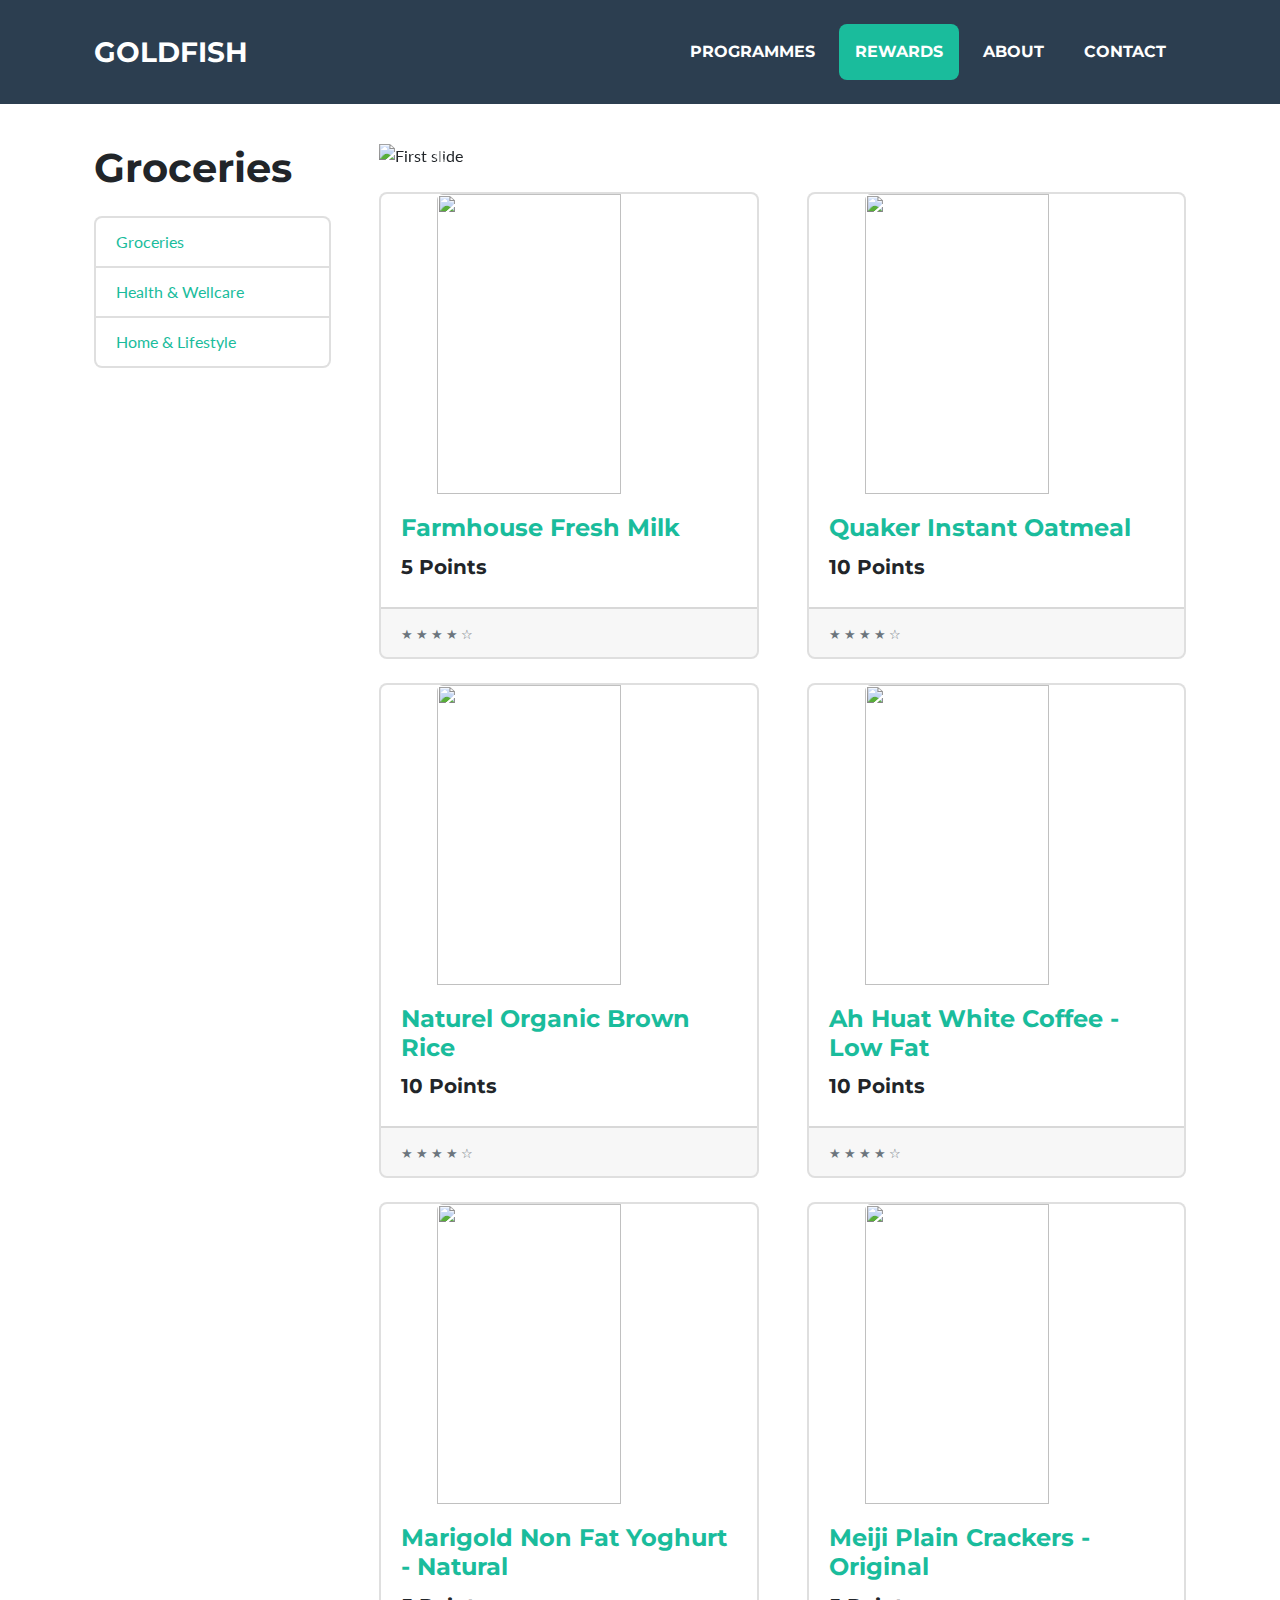
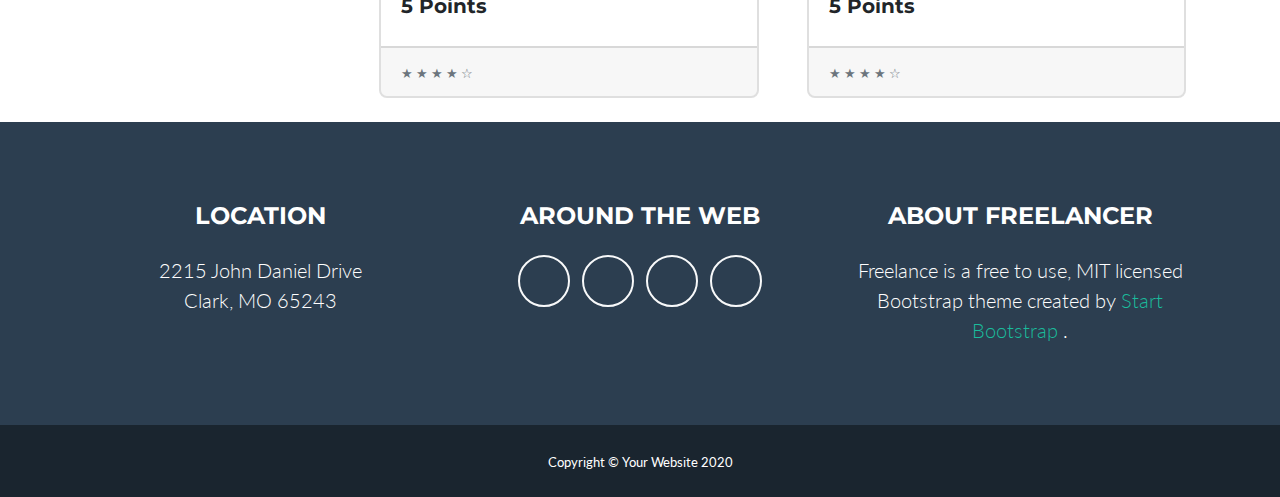
==== grocery_products.html @ fe6efaf7 "commit" ====
<!DOCTYPE html>
<html lang="en">
    <head>
        <meta charset="utf-8" />
        <meta name="viewport" content="width=device-width, initial-scale=1, shrink-to-fit=no" />
        <meta name="description" content="" />
        <meta name="author" content="" />
        <title>Goldfish</title>
        <!-- Favicon-->
        <link rel="icon" type="image/x-icon" href="assets/img/favicon.ico" />
        <!-- Font Awesome icons (free version)-->
        <script src="https://use.fontawesome.com/releases/v5.13.0/js/all.js" crossorigin="anonymous"></script>
        <!-- Google fonts-->
        <link href="https://fonts.googleapis.com/css?family=Montserrat:400,700" rel="stylesheet" type="text/css" />
        <link href="https://fonts.googleapis.com/css?family=Lato:400,700,400italic,700italic" rel="stylesheet" type="text/css" />
        <!-- Core theme CSS (includes Bootstrap)-->
        <link href="css/styles.css" rel="stylesheet" />
        <!-- Additional CSS -->
        <link href="css/reward-styles.css" rel="stylesheet" />
    </head>
    <body id="page-top">
        <!-- Navigation-->
        <nav class="navbar navbar-expand-lg bg-secondary text-uppercase fixed-top" id="mainNav">
            <div class="container">
                <a class="navbar-brand js-scroll-trigger" href="main_page.html">Goldfish</a>
                <button class="navbar-toggler navbar-toggler-right text-uppercase font-weight-bold bg-primary text-white rounded" type="button" data-toggle="collapse" data-target="#navbarResponsive" aria-controls="navbarResponsive" aria-expanded="false" aria-label="Toggle navigation">
                    Menu
                    <i class="fas fa-bars"></i>
                </button>
                <div class="collapse navbar-collapse" id="navbarResponsive">
                    <ul class="navbar-nav ml-auto">
                        <li class="nav-item mx-0 mx-lg-1"><a class="nav-link py-3 px-0 px-lg-3 rounded js-scroll-trigger" href="#programs">Programmes</a></li>
                        <li class="nav-item mx-0 mx-lg-1"><a class="nav-link py-3 px-0 px-lg-3 rounded js-scroll-trigger active" href="#rewards">Rewards</a></li>
                        <!-- js-scroll-trigger  -->
                        <li class="nav-item mx-0 mx-lg-1"><a class="nav-link py-3 px-0 px-lg-3 rounded js-scroll-trigger" href="#about">About</a></li>
                        <li class="nav-item mx-0 mx-lg-1"><a class="nav-link py-3 px-0 px-lg-3 rounded js-scroll-trigger" href="#contact">Contact</a></li>
                    </ul>
                </div>
            </div>
        </nav>
        
        <!-- Page Content -->
        <div class="container">

            <div class="row">

            <div class="col-lg-3">

                <h1 class="my-4">Groceries</h1>
                <div class="list-group">
                <a href="grocery_products.html" class="list-group-item">Groceries</a>
                <a href="health_products.html" class="list-group-item">Health & Wellcare</a>
                <a href="home_products.html" class="list-group-item">Home & Lifestyle</a>
                </div>

            </div>
            <!-- /.col-lg-3 -->

            <div class="col-lg-9">

                <div id="carouselExampleIndicators" class="carousel slide my-4" data-ride="carousel">
                <ol class="carousel-indicators">
                    <li data-target="#carouselExampleIndicators" data-slide-to="0" class="active"></li>
                    <li data-target="#carouselExampleIndicators" data-slide-to="1"></li>
                    <li data-target="#carouselExampleIndicators" data-slide-to="2"></li>
                </ol>
                <div class="carousel-inner" role="listbox">
                    <div class="carousel-item active">
                    <img class="d-block img-fluid" src="http://placehold.it/900x350" alt="First slide">
                    </div>
                    <div class="carousel-item">
                    <img class="d-block img-fluid" src="http://placehold.it/900x350" alt="Second slide">
                    </div>
                    <div class="carousel-item">
                    <img class="d-block img-fluid" src="http://placehold.it/900x350" alt="Third slide">
                    </div>
                </div>
                <a class="carousel-control-prev" href="#carouselExampleIndicators" role="button" data-slide="prev">
                    <span class="carousel-control-prev-icon" aria-hidden="true"></span>
                    <span class="sr-only">Previous</span>
                </a>
                <a class="carousel-control-next" href="#carouselExampleIndicators" role="button" data-slide="next">
                    <span class="carousel-control-next-icon" aria-hidden="true"></span>
                    <span class="sr-only">Next</span>
                </a>
                </div>

                <div class="row">

                <div class="col-lg-6 col-md-6 mb-4">
                    <div class="card h-100">
                    <a href="#"><img class="card-img-top" src="https://firebasestorage.googleapis.com/v0/b/gold-b1fea.appspot.com/o/groceries%2Fmilk.jpg?alt=media&token=029428b1-d567-4597-a522-75210f24b9de" alt=""></a>
                    <div class="card-body">
                        <h4 class="card-title">
                        <a href="#">Farmhouse Fresh Milk</a>
                        </h4>
                        <h5>5 Points</h5>
                        <!-- <p class="card-text">
                        <b>Key Information</b><br/>
                        - Contains calcium<br/>
                        - Source of protein<br/>
                        - Rich and creamy<br/>
                        - Pasteurised & homogenised milk<br/><br/>
                        <b>Country of Origin</b><br/>
                        - Australia
                        </p> -->
                    </div>
                    <div class="card-footer">
                        <small class="text-muted">&#9733; &#9733; &#9733; &#9733; &#9734;</small>
                    </div>
                    </div>
                </div>

                <div class="col-lg-6 col-md-6 mb-4">
                    <div class="card h-100">
                    <a href="#"><img class="card-img-top" src="https://firebasestorage.googleapis.com/v0/b/gold-b1fea.appspot.com/o/groceries%2Foat.jpg?alt=media&token=262610e5-72e4-4adc-8733-5c774236111a" alt=""></a>
                    <div class="card-body">
                        <h4 class="card-title">
                        <a href="#">Quaker Instant Oatmeal</a>
                        </h4>
                        <h5>10 Points</h5>
                        <!-- <p class="card-text">
                        <b>Key Information</b><br/>
                        - Naturally cholesterol free<br/>
                        - 100% wholegrain<br/><br/>
                        <b>Country of Origin</b><br/>
                        - Malaysia
                        </p> -->
                    </div>
                    <div class="card-footer">
                        <small class="text-muted">&#9733; &#9733; &#9733; &#9733; &#9734;</small>
                    </div>
                    </div>
                </div>

                <div class="col-lg-6 col-md-6 mb-4">
                    <div class="card h-100">
                    <a href="#"><img class="card-img-top" src="https://firebasestorage.googleapis.com/v0/b/gold-b1fea.appspot.com/o/groceries%2Frice.jpg?alt=media&token=add6f251-1d78-413d-98a7-d21b073c77e8" alt=""></a>
                    <div class="card-body">
                        <h4 class="card-title">
                        <a href="#">Naturel Organic Brown Rice</a>
                        </h4>
                        <h5>10 Points</h5>
                        <!-- <p class="card-text">
                        <b>Key Information</b><br/>
                        - 100% Hom Mali<br/>
                        - Has a nutty flavour and al dente texure<br/>
                        - No added preservatives and cholesterol<br/>
                        - With re-sealable bag<br/><br/>
                        <b>Country of Origin</b><br/>
                        - Malaysia
                        </p> -->
                    </div>
                    <div class="card-footer">
                        <small class="text-muted">&#9733; &#9733; &#9733; &#9733; &#9734;</small>
                    </div>
                    </div>
                </div>

                <div class="col-lg-6 col-md-6 mb-4">
                    <div class="card h-100">
                    <a href="#"><img class="card-img-top" src="https://s3-ap-southeast-1.amazonaws.com/www8.fairprice.com.sg/fpol/media/images/product/XL/13032434_XL1.jpg" alt=""></a>
                    <div class="card-body">
                        <h4 class="card-title">
                        <a href="#">Ah Huat White Coffee - Low Fat</a>
                        </h4>
                        <h5>10 Points</h5>
                        <!-- <p class="card-text">
                        <b>Key Information</b><br/>
                        - An aromatic, creamy white coffee with rich layer of foam<br/>
                        - Lower in fat content with no cane sugar added<br/><br/>
                        <b>Country of Origin</b><br/>
                        - Malaysia
                        </p> -->
                    </div>
                    <div class="card-footer">
                        <small class="text-muted">&#9733; &#9733; &#9733; &#9733; &#9734;</small>
                    </div>
                    </div>
                </div>

                <div class="col-lg-6 col-md-6 mb-4">
                    <div class="card h-100">
                    <a href="#"><img class="card-img-top" src="https://s3-ap-southeast-1.amazonaws.com/www8.fairprice.com.sg/fpol/media/images/product/XL/10671211_LXL1.jpg" alt=""></a>
                    <div class="card-body">
                        <h4 class="card-title">
                        <a href="#">Marigold Non Fat Yoghurt - Natural</a>
                        </h4>
                        <h5>5 Points</h5>
                        <!-- <p class="card-text">
                        <b>Key Information</b><br/>
                        - Source of calcium that helps with the development of strong bones and teeth<br/>
                        - At least 2x lower in saturated fat than regular yoghurt<br/><br/>
                        <b>Country of Origin</b><br/>
                        - Singapore
                        </p> -->
                    </div>
                    <div class="card-footer">
                        <small class="text-muted">&#9733; &#9733; &#9733; &#9733; &#9734;</small>
                    </div>
                    </div>
                </div>

                <div class="col-lg-6 col-md-6 mb-4">
                    <div class="card h-100">
                    <a href="#"><img class="card-img-top" src="https://s3-ap-southeast-1.amazonaws.com/www8.fairprice.com.sg/fpol/media/images/product/XL/13099280_LXL1.jpg" alt=""></a>
                    <div class="card-body">
                        <h4 class="card-title">
                        <a href="#">Meiji Plain Crackers - Original</a>
                        </h4>
                        <h5>5 Points</h5>
                        <!-- <p class="card-text">
                        <b>Key Information</b><br/>
                        - Meiji Plain Crackers are produced using a traditional long fermentation process which takes up to 24 hours to achieve the strong aroma and blend of a nice cracker.It is a healthy and tasty snack which provides a luxurious enjoyment with every crispy bite.<br/><br/>
                        <b>Country of Origin</b><br/>
                        - Singapore
                        </p> -->
                    </div>
                    <div class="card-footer">
                        <small class="text-muted">&#9733; &#9733; &#9733; &#9733; &#9734;</small>
                    </div>
                    </div>
                </div>

                </div>
                <!-- /.row -->

            </div>
            <!-- /.col-lg-9 -->

            </div>
            <!-- /.row -->

        </div>
        <!-- /.container -->

        <!-- Footer-->
        <footer class="footer text-center">
            <div class="container">
                <div class="row">
                    <!-- Footer Location-->
                    <div class="col-lg-4 mb-5 mb-lg-0">
                        <h4 class="text-uppercase mb-4">Location</h4>
                        <p class="lead mb-0">
                            2215 John Daniel Drive
                            <br />
                            Clark, MO 65243
                        </p>
                    </div>
                    <!-- Footer Social Icons-->
                    <div class="col-lg-4 mb-5 mb-lg-0">
                        <h4 class="text-uppercase mb-4">Around the Web</h4>
                        <a class="btn btn-outline-light btn-social mx-1" href="#!"><i class="fab fa-fw fa-facebook-f"></i></a>
                        <a class="btn btn-outline-light btn-social mx-1" href="#!"><i class="fab fa-fw fa-twitter"></i></a>
                        <a class="btn btn-outline-light btn-social mx-1" href="#!"><i class="fab fa-fw fa-linkedin-in"></i></a>
                        <a class="btn btn-outline-light btn-social mx-1" href="#!"><i class="fab fa-fw fa-dribbble"></i></a>
                    </div>
                    <!-- Footer About Text-->
                    <div class="col-lg-4">
                        <h4 class="text-uppercase mb-4">About Freelancer</h4>
                        <p class="lead mb-0">
                            Freelance is a free to use, MIT licensed Bootstrap theme created by
                            <a href="http://startbootstrap.com">Start Bootstrap</a>
                            .
                        </p>
                    </div>
                </div>
            </div>
        </footer>
        <!-- Copyright Section-->
        <div class="copyright py-4 text-center text-white">
            <div class="container"><small>Copyright © Your Website 2020</small></div>
        </div>
        <!-- Scroll to Top Button (Only visible on small and extra-small screen sizes)-->
        <div class="scroll-to-top d-lg-none position-fixed">
            <a class="js-scroll-trigger d-block text-center text-white rounded" href="#page-top"><i class="fa fa-chevron-up"></i></a>
        </div>
        <!-- Bootstrap core JS-->
        <script src="https://cdnjs.cloudflare.com/ajax/libs/jquery/3.5.1/jquery.min.js"></script>
        <script src="https://stackpath.bootstrapcdn.com/bootstrap/4.5.0/js/bootstrap.bundle.min.js"></script>
        <!-- Third party plugin JS-->
        <script src="https://cdnjs.cloudflare.com/ajax/libs/jquery-easing/1.4.1/jquery.easing.min.js"></script>
        <!-- Contact form JS-->
        <script src="assets/mail/jqBootstrapValidation.js"></script>
        <script src="assets/mail/contact_me.js"></script>
        <!-- Core theme JS-->
        <script src="js/rewards-scripts.js"></script>
    </body>
</html>
---- css/reward-styles.css ----
body {
    padding-top: 120px;
}

.card-img,
.card-img-top,
.card-img-bottom {
  -ms-flex-negative: 0;
  flex-shrink: 0;
  width: 70%;
  height: 300px;
  object-fit: scale-down;
  display: block;
  margin-left: auto;
  margin-right: auto;
}
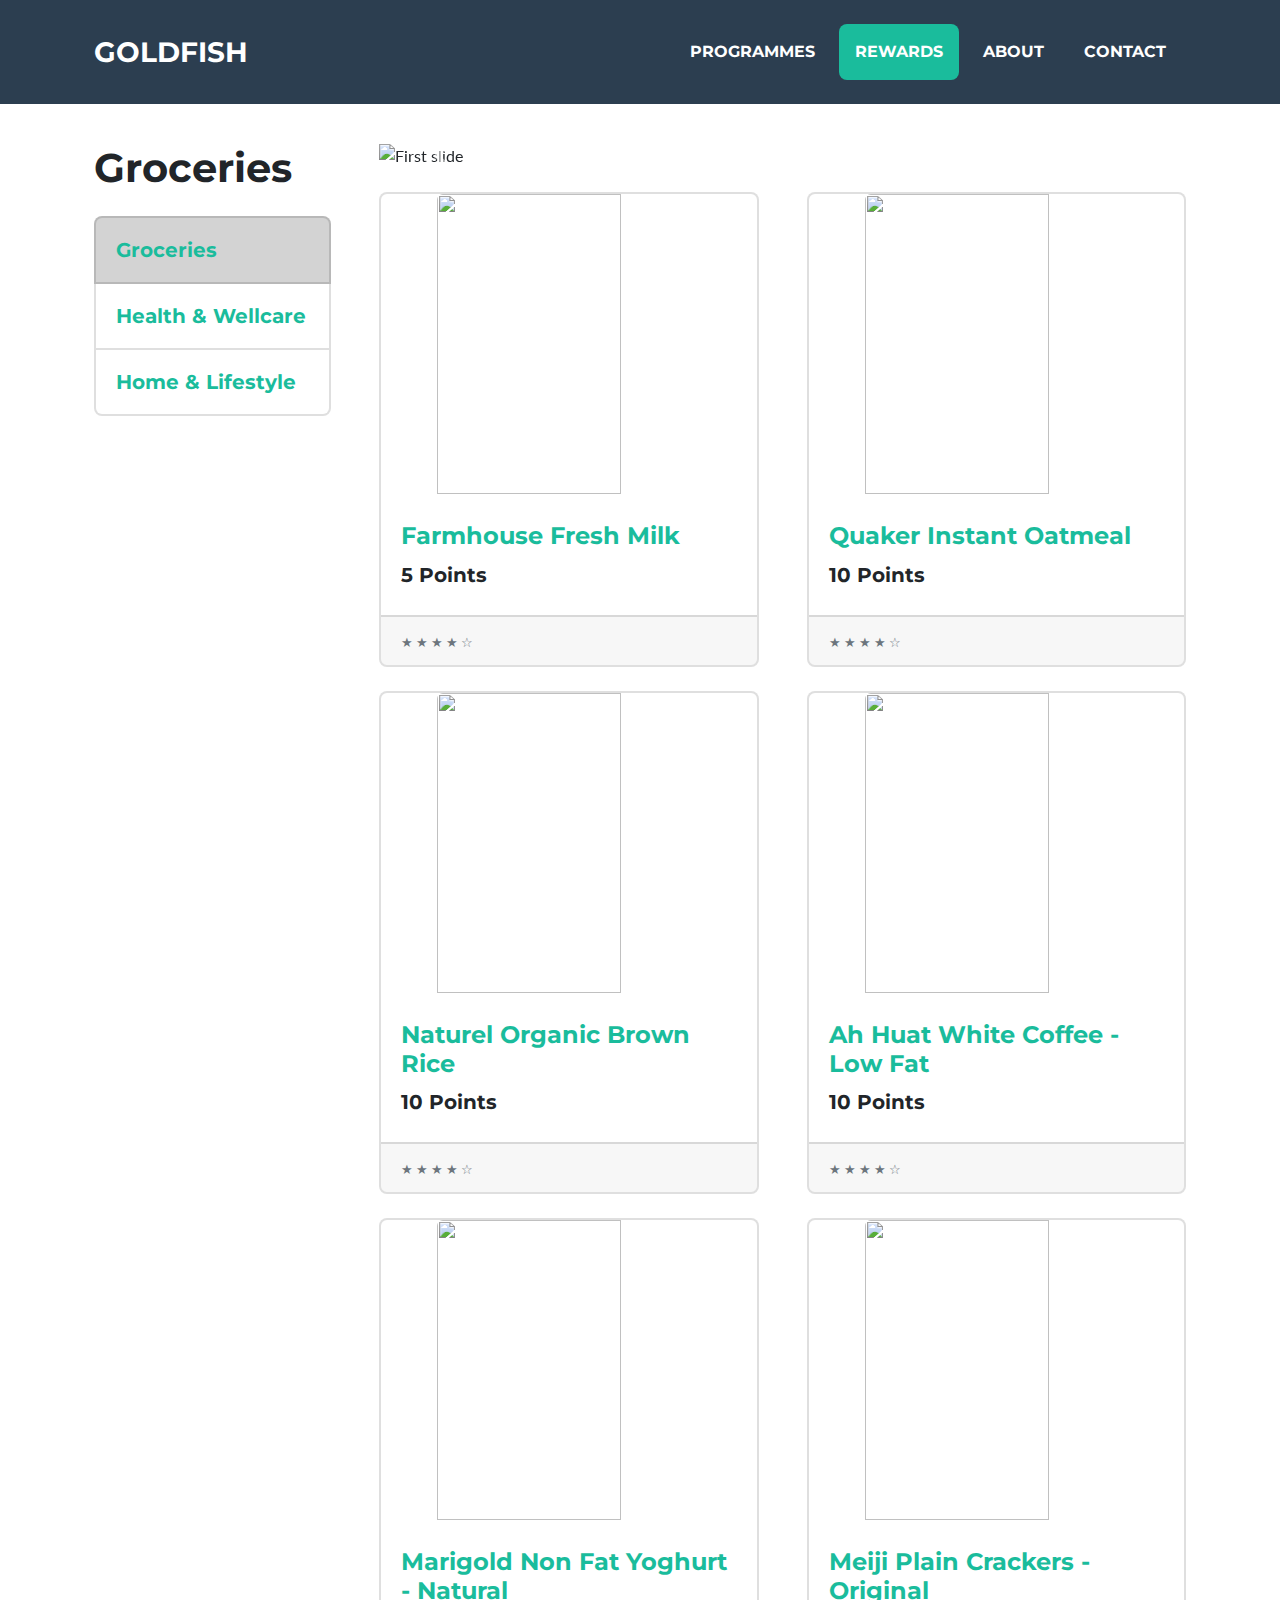
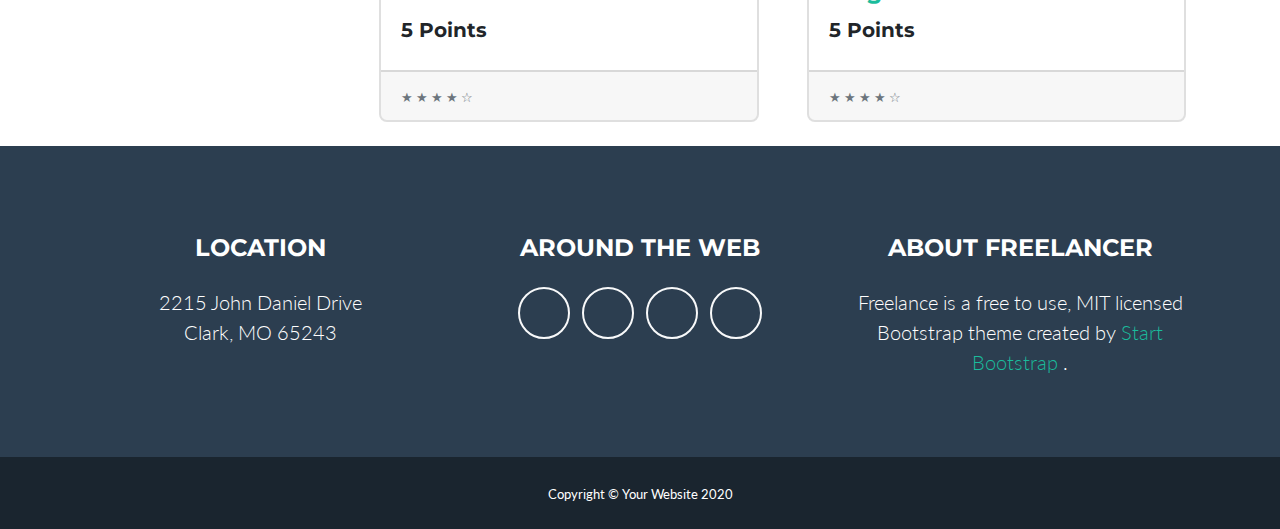
==== commit a2c4fbe3: "commit" ====
--- a/grocery_products.html
+++ b/grocery_products.html
@@ -48,9 +48,9 @@
 
                 <h1 class="my-4">Groceries</h1>
                 <div class="list-group">
-                <a href="grocery_products.html" class="list-group-item">Groceries</a>
-                <a href="health_products.html" class="list-group-item">Health & Wellcare</a>
-                <a href="home_products.html" class="list-group-item">Home & Lifestyle</a>
+                    <a href="grocery_products.html" class="list-group-item" style="background-color: lightgray;"><h5>Groceries</h5></a>
+                    <a href="health_products.html" class="list-group-item"><h5>Health & Wellcare</h5></a>
+                    <a href="home_products.html" class="list-group-item"><h5>Home & Lifestyle</h5></a>
                 </div>
 
             </div>
